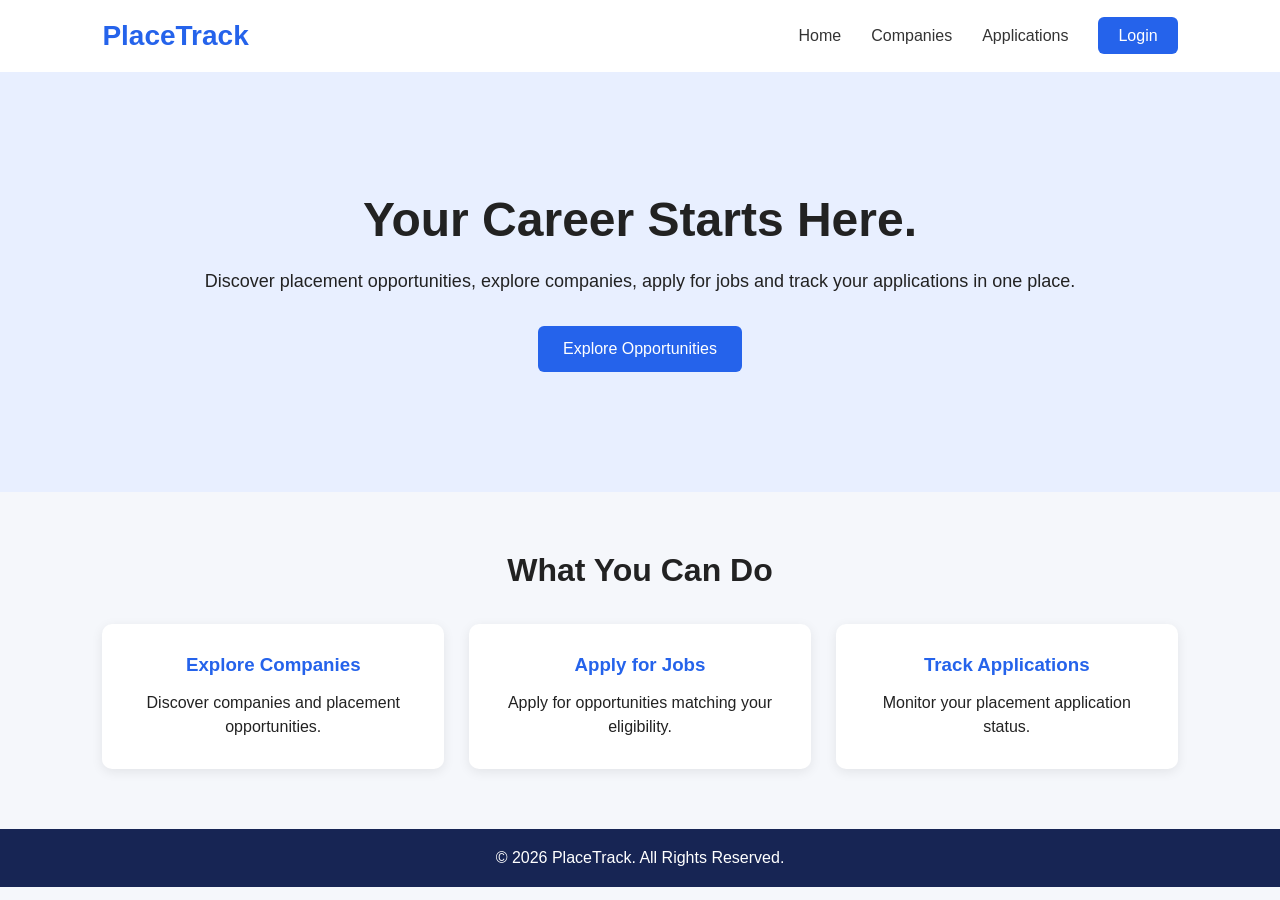
==== frontend/index.html @ 51247b10 "Initial commit: Create PlaceTrack homepage" ====
<!DOCTYPE html>
<html lang="en">

<head>
    <meta charset="UTF-8">
    <meta name="viewport" content="width=device-width, initial-scale=1.0">

    <title>PlaceTrack | Campus Placement Portal</title>

    <link rel="stylesheet" href="css/style.css">
</head>

<body>

    <!-- Navigation Bar -->
    <header>
        <nav class="navbar">

            <h2 class="logo">PlaceTrack</h2>

            <ul>
                <li><a href="index.html">Home</a></li>
                <li><a href="companies.html">Companies</a></li>
                <li><a href="applications.html">Applications</a></li>
                <li><a href="login.html" class="login-btn">Login</a></li>
            </ul>

        </nav>
    </header>

    <!-- Hero Section -->
    <section class="hero">

        <div class="hero-content">

            <h1>Your Career Starts Here.</h1>

            <p>
                Discover placement opportunities, explore companies,
                apply for jobs and track your applications in one place.
            </p>

            <a href="companies.html" class="main-btn">
                Explore Opportunities
            </a>

        </div>

    </section>

    <!-- Features Section -->
    <section class="features">

        <h2>What You Can Do</h2>

        <div class="feature-container">

            <div class="card">
                <h3>Explore Companies</h3>
                <p>Discover companies and placement opportunities.</p>
            </div>

            <div class="card">
                <h3>Apply for Jobs</h3>
                <p>Apply for opportunities matching your eligibility.</p>
            </div>

            <div class="card">
                <h3>Track Applications</h3>
                <p>Monitor your placement application status.</p>
            </div>

        </div>

    </section>

    <!-- Footer -->
    <footer>
        <p>© 2026 PlaceTrack. All Rights Reserved.</p>
    </footer>

    <script src="js/script.js"></script>

</body>
</html>
---- frontend/css/style.css ----
* {
    margin: 0;
    padding: 0;
    box-sizing: border-box;
}

body {
    font-family: Arial, sans-serif;
    background: #f5f7fb;
    color: #222;
}

/* Navbar */

.navbar {
    display: flex;
    justify-content: space-between;
    align-items: center;
    padding: 20px 8%;
    background: white;
}

.logo {
    color: #2563eb;
    font-size: 28px;
}

.navbar ul {
    display: flex;
    list-style: none;
    gap: 30px;
}

.navbar a {
    text-decoration: none;
    color: #333;
}

.login-btn {
    background: #2563eb;
    color: white !important;
    padding: 10px 20px;
    border-radius: 6px;
}

/* Hero Section */

.hero {
    min-height: 420px;
    display: flex;
    align-items: center;
    justify-content: center;
    text-align: center;
    padding: 40px 10%;
    background: #e8efff;
}

.hero-content h1 {
    font-size: 48px;
    margin-bottom: 20px;
}

.hero-content p {
    font-size: 18px;
    line-height: 1.6;
    margin-bottom: 30px;
}

.main-btn {
    display: inline-block;
    background: #2563eb;
    color: white;
    text-decoration: none;
    padding: 14px 25px;
    border-radius: 6px;
}

/* Features */

.features {
    padding: 60px 8%;
    text-align: center;
}

.features h2 {
    margin-bottom: 35px;
    font-size: 32px;
}

.feature-container {
    display: flex;
    gap: 25px;
    justify-content: center;
}

.card {
    background: white;
    padding: 30px;
    border-radius: 10px;
    flex: 1;
    box-shadow: 0 3px 12px rgba(0, 0, 0, 0.08);
}

.card h3 {
    margin-bottom: 15px;
    color: #2563eb;
}

.card p {
    line-height: 1.5;
}

/* Footer */

footer {
    text-align: center;
    padding: 20px;
    background: #172554;
    color: white;
}
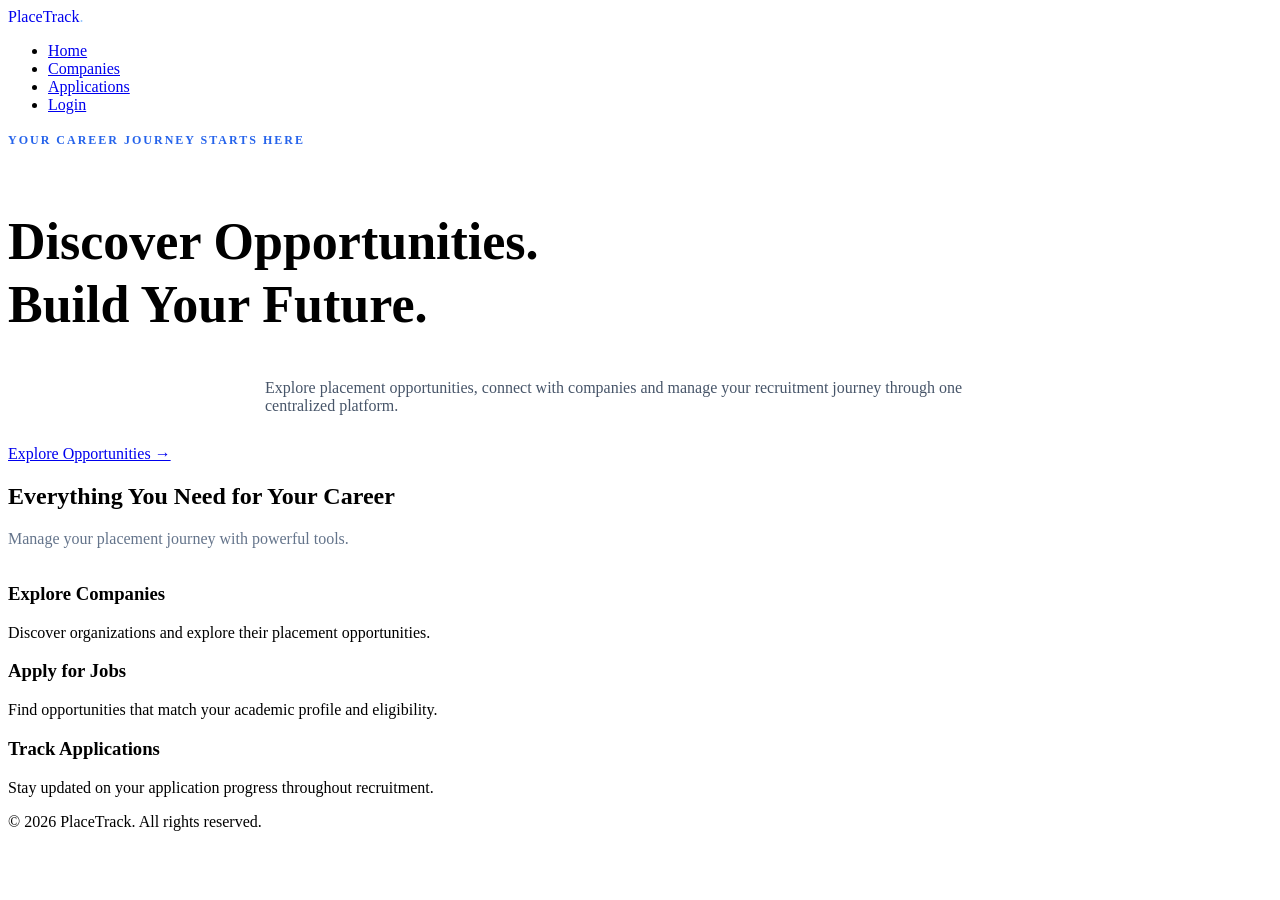
==== commit 9cd8f94e: "Improve project documentation and homepage design" ====
--- a/frontend/index.html
+++ b/frontend/index.html
@@ -4,6 +4,9 @@
 <head>
     <meta charset="UTF-8">
     <meta name="viewport" content="width=device-width, initial-scale=1.0">
+
+    <meta name="description"
+        content="PlaceTrack helps students discover placement opportunities, explore companies and track job applications.">
 
     <title>PlaceTrack | Campus Placement Portal</title>
 
@@ -12,74 +15,122 @@
 
 <body>
 
-    <!-- Navigation Bar -->
+    <!-- Navigation -->
     <header>
         <nav class="navbar">
 
-            <h2 class="logo">PlaceTrack</h2>
+            <a href="index.html" class="logo">
+                PlaceTrack<span>.</span>
+            </a>
 
             <ul>
                 <li><a href="index.html">Home</a></li>
                 <li><a href="companies.html">Companies</a></li>
                 <li><a href="applications.html">Applications</a></li>
-                <li><a href="login.html" class="login-btn">Login</a></li>
+                <li>
+                    <a href="login.html" class="login-btn">Login</a>
+                </li>
             </ul>
 
         </nav>
     </header>
 
-    <!-- Hero Section -->
-    <section class="hero">
 
-        <div class="hero-content">
+    <!-- Main Content -->
+    <main>
 
-            <h1>Your Career Starts Here.</h1>
+        <section class="hero">
 
-            <p>
-                Discover placement opportunities, explore companies,
-                apply for jobs and track your applications in one place.
+            <div class="hero-content">
+
+                <span class="hero-label">
+                    YOUR CAREER JOURNEY STARTS HERE
+                </span>
+
+                <h1>
+                    Discover Opportunities.<br>
+                    Build Your Future.
+                </h1>
+
+                <p>
+                    Explore placement opportunities, connect with
+                    companies and manage your recruitment journey
+                    through one centralized platform.
+                </p>
+
+                <a href="companies.html" class="main-btn">
+                    Explore Opportunities →
+                </a>
+
+            </div>
+
+        </section>
+
+
+        <!-- Features -->
+        <section class="features">
+
+            <h2>Everything You Need for Your Career</h2>
+
+            <p class="section-description">
+                Manage your placement journey with powerful tools.
             </p>
 
-            <a href="companies.html" class="main-btn">
-                Explore Opportunities
-            </a>
+            <div class="feature-container">
 
-        </div>
+                <article class="card">
 
-    </section>
+                    <h3>Explore Companies</h3>
 
-    <!-- Features Section -->
-    <section class="features">
+                    <p>
+                        Discover organizations and explore
+                        their placement opportunities.
+                    </p>
 
-        <h2>What You Can Do</h2>
+                </article>
 
-        <div class="feature-container">
 
-            <div class="card">
-                <h3>Explore Companies</h3>
-                <p>Discover companies and placement opportunities.</p>
+                <article class="card">
+
+                    <h3>Apply for Jobs</h3>
+
+                    <p>
+                        Find opportunities that match your
+                        academic profile and eligibility.
+                    </p>
+
+                </article>
+
+
+                <article class="card">
+
+                    <h3>Track Applications</h3>
+
+                    <p>
+                        Stay updated on your application
+                        progress throughout recruitment.
+                    </p>
+
+                </article>
+
             </div>
 
-            <div class="card">
-                <h3>Apply for Jobs</h3>
-                <p>Apply for opportunities matching your eligibility.</p>
-            </div>
+        </section>
 
-            <div class="card">
-                <h3>Track Applications</h3>
-                <p>Monitor your placement application status.</p>
-            </div>
+    </main>
 
-        </div>
-
-    </section>
 
     <!-- Footer -->
     <footer>
-        <p>© 2026 PlaceTrack. All Rights Reserved.</p>
+
+        <p>
+            © 2026 PlaceTrack. All rights reserved.
+        </p>
+
     </footer>
 
     <script src="js/script.js"></script>
 
 </body>
+
 </html>
--- a/frontend/css/style.css
+++ b/frontend/css/style.css
@@ -1,120 +1,74 @@
-* {
-    margin: 0;
-    padding: 0;
-    box-sizing: border-box;
+/* Professional homepage improvements */
+
+.logo {
+    text-decoration: none;
 }
 
-body {
-    font-family: Arial, sans-serif;
-    background: #f5f7fb;
-    color: #222;
+.logo span {
+    color: #93c5fd;
 }
 
-/* Navbar */
-
-.navbar {
-    display: flex;
-    justify-content: space-between;
-    align-items: center;
-    padding: 20px 8%;
-    background: white;
-}
-
-.logo {
+.hero-label {
+    display: inline-block;
     color: #2563eb;
-    font-size: 28px;
-}
-
-.navbar ul {
-    display: flex;
-    list-style: none;
-    gap: 30px;
-}
-
-.navbar a {
-    text-decoration: none;
-    color: #333;
-}
-
-.login-btn {
-    background: #2563eb;
-    color: white !important;
-    padding: 10px 20px;
-    border-radius: 6px;
-}
-
-/* Hero Section */
-
-.hero {
-    min-height: 420px;
-    display: flex;
-    align-items: center;
-    justify-content: center;
-    text-align: center;
-    padding: 40px 10%;
-    background: #e8efff;
+    font-size: 12px;
+    font-weight: bold;
+    letter-spacing: 2px;
+    margin-bottom: 20px;
 }
 
 .hero-content h1 {
-    font-size: 48px;
-    margin-bottom: 20px;
+    line-height: 1.2;
+    font-size: 52px;
 }
 
 .hero-content p {
-    font-size: 18px;
-    line-height: 1.6;
-    margin-bottom: 30px;
+    max-width: 750px;
+    margin: 20px auto 30px;
+    color: #475569;
 }
 
 .main-btn {
-    display: inline-block;
-    background: #2563eb;
-    color: white;
-    text-decoration: none;
-    padding: 14px 25px;
-    border-radius: 6px;
+    transition: 0.3s ease;
 }
 
-/* Features */
-
-.features {
-    padding: 60px 8%;
-    text-align: center;
+.main-btn:hover {
+    background: #1d4ed8;
+    transform: translateY(-2px);
 }
 
-.features h2 {
+.section-description {
+    color: #64748b;
     margin-bottom: 35px;
-    font-size: 32px;
-}
-
-.feature-container {
-    display: flex;
-    gap: 25px;
-    justify-content: center;
 }
 
 .card {
-    background: white;
-    padding: 30px;
-    border-radius: 10px;
-    flex: 1;
-    box-shadow: 0 3px 12px rgba(0, 0, 0, 0.08);
+    transition: 0.3s ease;
 }
 
-.card h3 {
-    margin-bottom: 15px;
-    color: #2563eb;
+.card:hover {
+    transform: translateY(-5px);
 }
 
-.card p {
-    line-height: 1.5;
-}
+@media (max-width: 700px) {
 
-/* Footer */
+    .navbar {
+        flex-direction: column;
+        gap: 20px;
+    }
 
-footer {
-    text-align: center;
-    padding: 20px;
-    background: #172554;
-    color: white;
+    .navbar ul {
+        flex-wrap: wrap;
+        justify-content: center;
+        gap: 15px;
+    }
+
+    .hero-content h1 {
+        font-size: 36px;
+    }
+
+    .feature-container {
+        flex-direction: column;
+    }
+
 }
